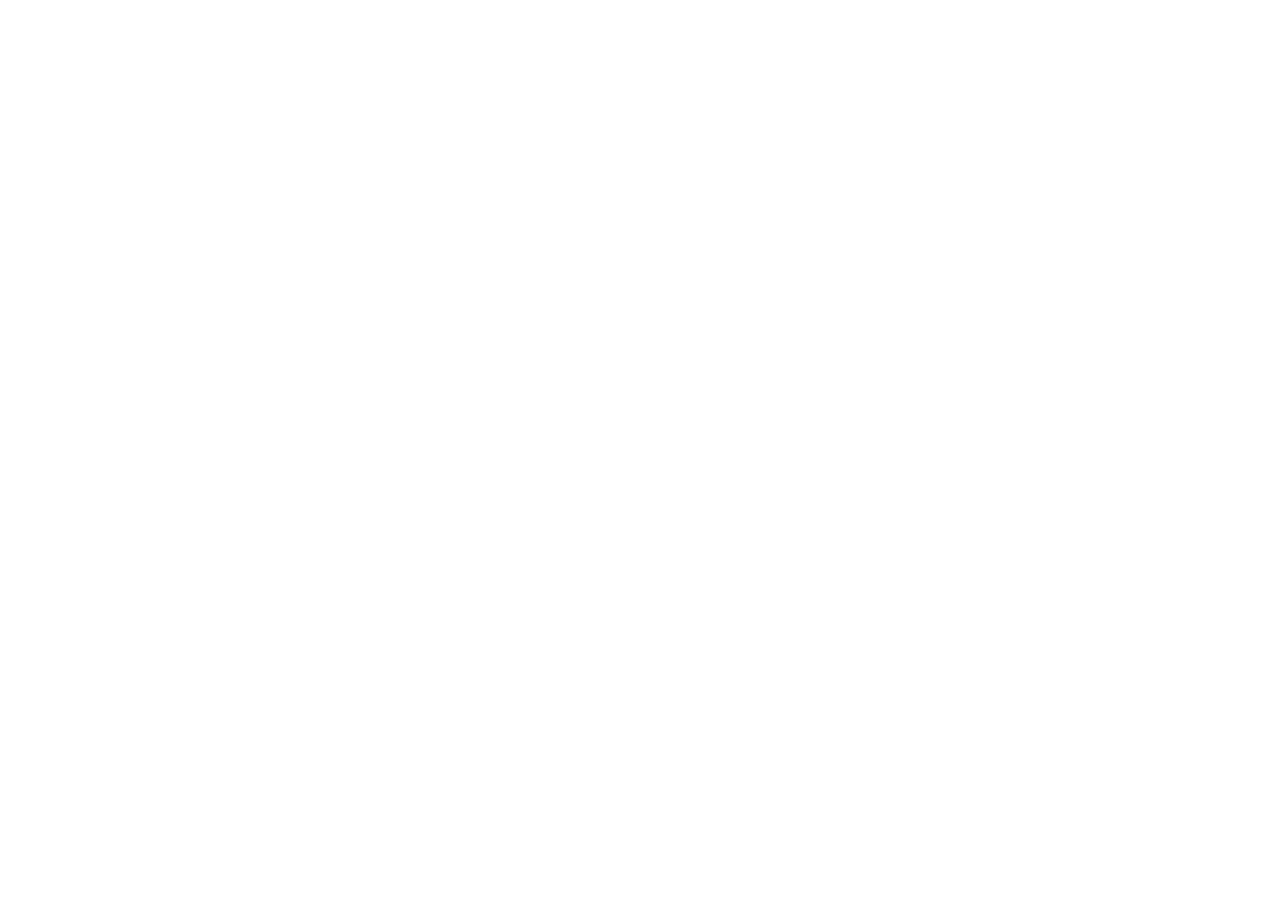
==== contact.html @ 2ec7577a "Ajout du site VAELORIS" ====
<!DOCTYPE html>
<html lang="fr">
<head>
<meta charset="UTF-8">
<meta name="viewport" content="width=device-width,initial-scale=1">
<title>Contact — VAELORIS</title>
<link rel="stylesheet" href="assets/style.css">
</head>
<body data-page="contact">
<div class="site-nav"></div>

<header class="pagehero"><div class="container" id="pageHero"></div></header>
<section class="page-content"><div class="container" id="contactPage"></div></section>

<div class="site-footer"></div>
<script src="assets/app.js"></script>
</body>
</html>
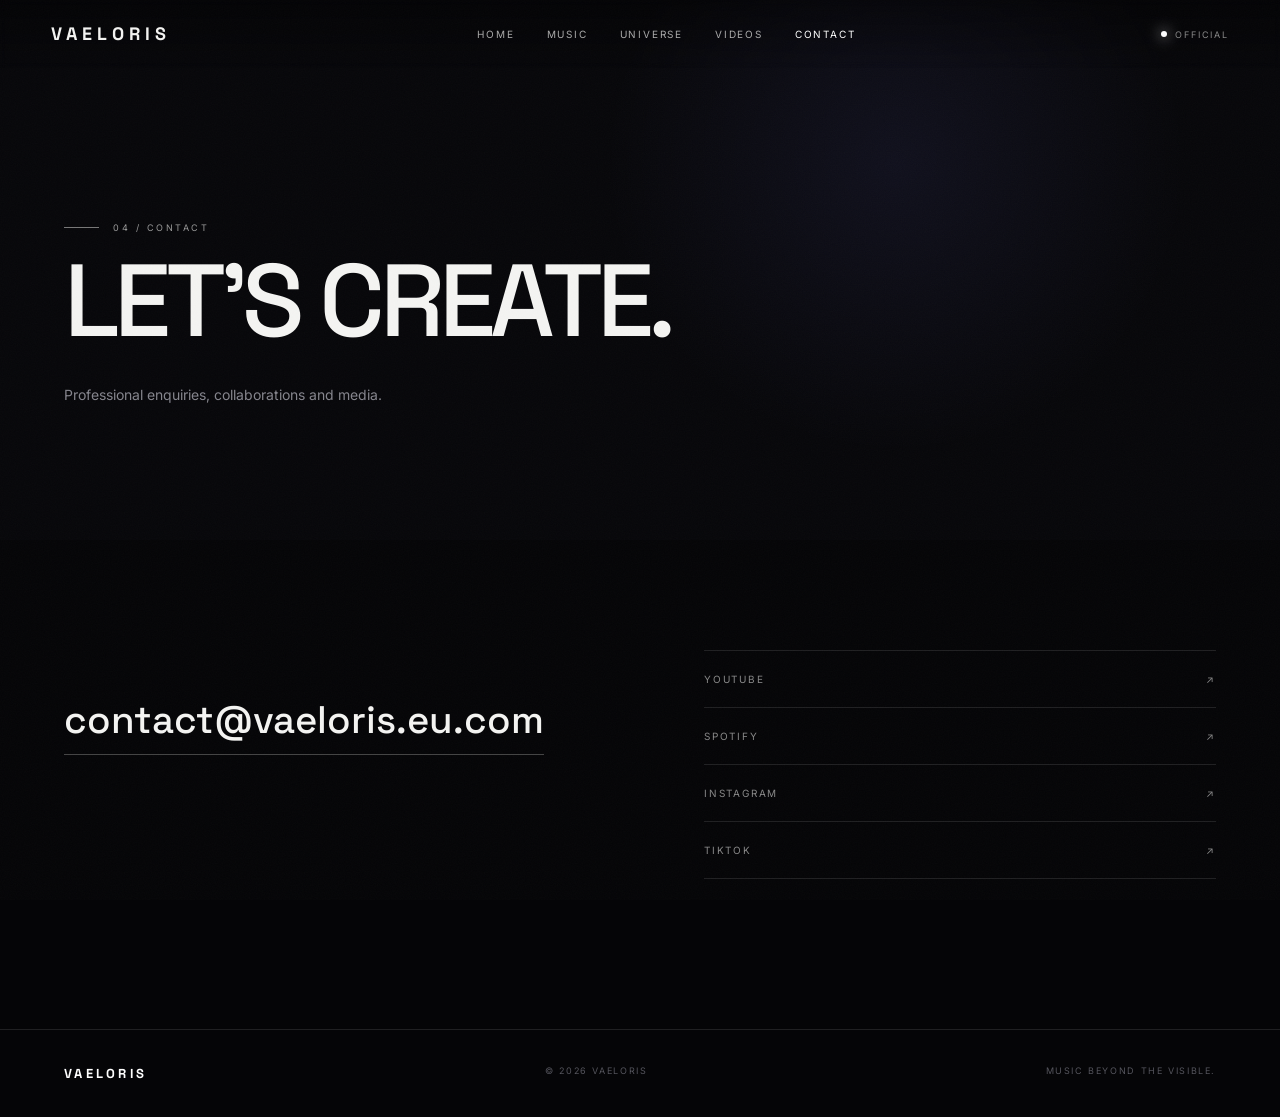
==== commit 1dc55876: "Add files via upload" ====
--- a/contact.html
+++ b/contact.html
@@ -4,7 +4,7 @@
 <meta charset="UTF-8">
 <meta name="viewport" content="width=device-width,initial-scale=1">
 <title>Contact — VAELORIS</title>
-<link rel="stylesheet" href="assets/style.css">
+<link rel="stylesheet" href="style.css">
 </head>
 <body data-page="contact">
 <div class="site-nav"></div>
@@ -13,6 +13,6 @@
 <section class="page-content"><div class="container" id="contactPage"></div></section>
 
 <div class="site-footer"></div>
-<script src="assets/app.js"></script>
+<script src="app.js"></script>
 </body>
 </html>
--- a/style.css
+++ b/style.css
@@ -0,0 +1,35 @@
+
+@import url('https://fonts.googleapis.com/css2?family=Inter:wght@400;500;600&family=Space+Grotesk:wght@400;500;600;700&display=swap');
+
+:root{--bg:#050507;--soft:#0b0b10;--text:#f4f4f2;--muted:#85858d;--line:rgba(255,255,255,.11);--max:1400px}
+*{box-sizing:border-box;margin:0;padding:0}
+html{scroll-behavior:smooth}
+body{background:var(--bg);color:var(--text);font-family:Inter,sans-serif;overflow-x:hidden}
+a{color:inherit;text-decoration:none}
+img{display:block}
+body:before{content:"";position:fixed;inset:0;pointer-events:none;z-index:999;opacity:.035;background-image:url("data:image/svg+xml,%3Csvg xmlns='http://www.w3.org/2000/svg' width='180' height='180'%3E%3Cfilter id='n'%3E%3CfeTurbulence type='fractalNoise' baseFrequency='.85' numOctaves='4' stitchTiles='stitch'/%3E%3C/filter%3E%3Crect width='100%25' height='100%25' filter='url(%23n)' opacity='.8'/%3E%3C/svg%3E")}
+.nav{position:fixed;z-index:100;top:0;left:0;width:100%;padding:25px 4vw;display:flex;align-items:center;justify-content:space-between;background:linear-gradient(180deg,rgba(0,0,0,.4),transparent);backdrop-filter:blur(3px)}
+.logo{font:700 18px/1 "Space Grotesk";letter-spacing:.28em}
+.navlinks{display:flex;gap:32px;font-size:10px;text-transform:uppercase;letter-spacing:.18em}
+.navlinks a{color:#aaa;transition:.25s}.navlinks a:hover,.navlinks a.active{color:#fff}
+.status{font-size:9px;text-transform:uppercase;letter-spacing:.2em;color:#888;display:flex;align-items:center;gap:8px}
+.dot{width:6px;height:6px;border-radius:50%;background:#fff;box-shadow:0 0 14px #fff}
+.hero{min-height:100vh;position:relative;display:flex;align-items:flex-end;background-position:center;background-size:cover;overflow:hidden}
+.hero:after{content:"";position:absolute;inset:0;background:linear-gradient(180deg,rgba(0,0,0,.2),rgba(5,5,7,.15) 40%,#050507 100%),radial-gradient(circle at 50% 35%,rgba(150,150,255,.13),transparent 30%)}
+.hero-content{position:relative;z-index:2;width:100%;padding:0 5vw 7vh}
+.eyebrow{font-size:9px;letter-spacing:.28em;text-transform:uppercase;color:#999;margin-bottom:22px;display:flex;align-items:center;gap:14px}.eyebrow:before{content:"";width:35px;height:1px;background:#777}
+.hero-title{font:600 clamp(75px,15vw,225px)/.78 "Space Grotesk";letter-spacing:-.075em}
+.hero-bottom{margin-top:55px;display:flex;justify-content:space-between;align-items:end;gap:30px}.hero-desc{max-width:390px;color:#aaa;font-size:13px;line-height:1.7}.buttons{display:flex;gap:10px}.btn{padding:15px 22px;border:1px solid rgba(255,255,255,.25);font-size:9px;letter-spacing:.18em;text-transform:uppercase;transition:.3s;background:rgba(255,255,255,.03);backdrop-filter:blur(12px)}.btn:hover{background:#fff;color:#000}.btn.primary{background:#fff;color:#000}
+.scroll{position:absolute;right:4vw;bottom:45px;z-index:3;writing-mode:vertical-rl;color:#666;font-size:9px;letter-spacing:.3em}
+section{padding:150px 5vw}.container{max-width:var(--max);margin:auto}.section-title{font:500 clamp(50px,8vw,110px)/.9 "Space Grotesk";letter-spacing:-.055em}.intro{max-width:500px;color:#85858d;font-size:14px;line-height:1.8;margin-top:35px}
+.music{background:radial-gradient(circle at 80% 30%,rgba(130,130,255,.08),transparent 30%)}
+.music-grid{margin-top:90px;display:grid;grid-template-columns:1.1fr .9fr;gap:8vw;align-items:center}.cover{aspect-ratio:1;position:relative;overflow:hidden;background:#111}.cover img{width:100%;height:100%;object-fit:cover;filter:grayscale(1);transition:1s}.cover:hover img{transform:scale(1.06)}.cover:after{content:"";position:absolute;inset:0;background:linear-gradient(135deg,rgba(255,255,255,.08),transparent 40%),radial-gradient(circle,transparent 20%,rgba(0,0,0,.5))}.cover-label{position:absolute;z-index:2;top:28px;left:28px;font-size:9px;letter-spacing:.22em}.cover-center{position:absolute;z-index:2;inset:0;display:flex;align-items:center;justify-content:center}.cover-center span{font:500 clamp(35px,5vw,70px) "Space Grotesk";letter-spacing:-.06em}
+.tracks{border-top:1px solid var(--line)}.track{padding:26px 0;border-bottom:1px solid var(--line)}.tracktop{display:flex;justify-content:space-between;gap:20px}.trackname{font:500 23px "Space Grotesk"}.statuslabel{font-size:9px;letter-spacing:.2em;color:#707078}.meta{font-size:10px;color:#606069;margin-top:10px}.platforms{display:flex;gap:9px;flex-wrap:wrap;margin-top:30px}.platform{border:1px solid var(--line);padding:13px 16px;font-size:9px;text-transform:uppercase;letter-spacing:.15em;transition:.25s}.platform:hover{background:#fff;color:#000}
+.universe{min-height:850px;display:flex;align-items:center;background-position:center;background-size:cover;position:relative}.universe:after{content:"";position:absolute;inset:0;background:linear-gradient(90deg,#050507 3%,rgba(5,5,7,.75),rgba(5,5,7,.18)),linear-gradient(0deg,rgba(5,5,7,.5),transparent 50%)}.universe .container{position:relative;z-index:2;width:100%}.universe-title{max-width:900px}.universe-text{max-width:430px;color:#aaa;font-size:14px;line-height:1.8;margin-top:50px}.signal{display:flex;gap:14px;align-items:center;margin-top:45px;font-size:9px;letter-spacing:.22em;text-transform:uppercase}.signal i{display:block;width:65px;height:1px;background:#fff}
+.video-head{display:flex;justify-content:space-between;align-items:end;gap:30px}.channel{font-size:9px;letter-spacing:.2em;text-transform:uppercase;border-bottom:1px solid #555;padding-bottom:8px}.video-grid{margin-top:80px;display:grid;grid-template-columns:repeat(3,1fr);gap:18px}.video{aspect-ratio:16/10;position:relative;overflow:hidden;background:#111}.video img{width:100%;height:100%;object-fit:cover;filter:grayscale(1);opacity:.72;transition:1s}.video:hover img{transform:scale(1.08);opacity:1}.overlay{position:absolute;inset:0;padding:24px;display:flex;flex-direction:column;justify-content:space-between;background:linear-gradient(180deg,rgba(0,0,0,.05),rgba(0,0,0,.8))}.num{font-size:10px;letter-spacing:.2em}.play{width:48px;height:48px;border:1px solid #777;border-radius:50%;display:flex;align-items:center;justify-content:center;font-size:11px;margin-bottom:15px}.vname{font:500 24px "Space Grotesk"}
+.manifesto{text-align:center;padding:190px 5vw}.manifesto-text{font:500 clamp(42px,7vw,100px)/.98 "Space Grotesk";letter-spacing:-.055em}.dim{color:#505058}
+.contact{background:radial-gradient(circle at 50% 100%,rgba(120,120,255,.08),transparent 40%)}.contact-grid{display:grid;grid-template-columns:1fr 1fr;gap:10vw}.contact-desc{color:#85858d;margin-top:28px;line-height:1.7;font-size:13px}.email{display:inline-block;margin-top:45px;font:500 clamp(21px,3vw,42px) "Space Grotesk";border-bottom:1px solid #444;padding-bottom:10px}.socials{border-top:1px solid var(--line)}.social{display:flex;justify-content:space-between;padding:22px 0;border-bottom:1px solid var(--line);font-size:10px;letter-spacing:.18em;text-transform:uppercase;color:#888;transition:.25s}.social:hover{color:#fff;padding-left:10px}
+.pagehero{min-height:60vh;padding:170px 5vw 80px;display:flex;align-items:flex-end;background:radial-gradient(circle at 70% 30%,rgba(130,130,255,.08),transparent 30%),#07070a}.pagehero .container{width:100%}.page-content{padding-top:110px}
+footer{padding:35px 5vw;border-top:1px solid var(--line);display:flex;justify-content:space-between;color:#55555d;font-size:9px;letter-spacing:.18em;text-transform:uppercase}.footer-logo{color:#fff;font:700 13px "Space Grotesk";letter-spacing:.25em}
+.reveal{opacity:0;transform:translateY(25px);transition:.8s}.reveal.visible{opacity:1;transform:none}
+@media(max-width:800px){.nav{padding:20px 6vw}.navlinks{display:none}.status{font-size:8px}.hero{min-height:100svh}.hero-content{padding:0 6vw 8vh}.hero-title{font-size:19vw}.hero-bottom{flex-direction:column;align-items:flex-start}.hero-desc{max-width:290px}.scroll{display:none}section{padding:100px 6vw}.music-grid,.contact-grid{grid-template-columns:1fr;gap:55px}.music-grid{margin-top:60px}.universe{min-height:720px}.video-head{align-items:flex-start;flex-direction:column}.video-grid{grid-template-columns:1fr;margin-top:55px}.manifesto{padding:120px 6vw}footer{padding:30px 6vw;flex-direction:column;align-items:flex-start;gap:15px}.pagehero{min-height:55vh;padding:150px 6vw 70px}}
